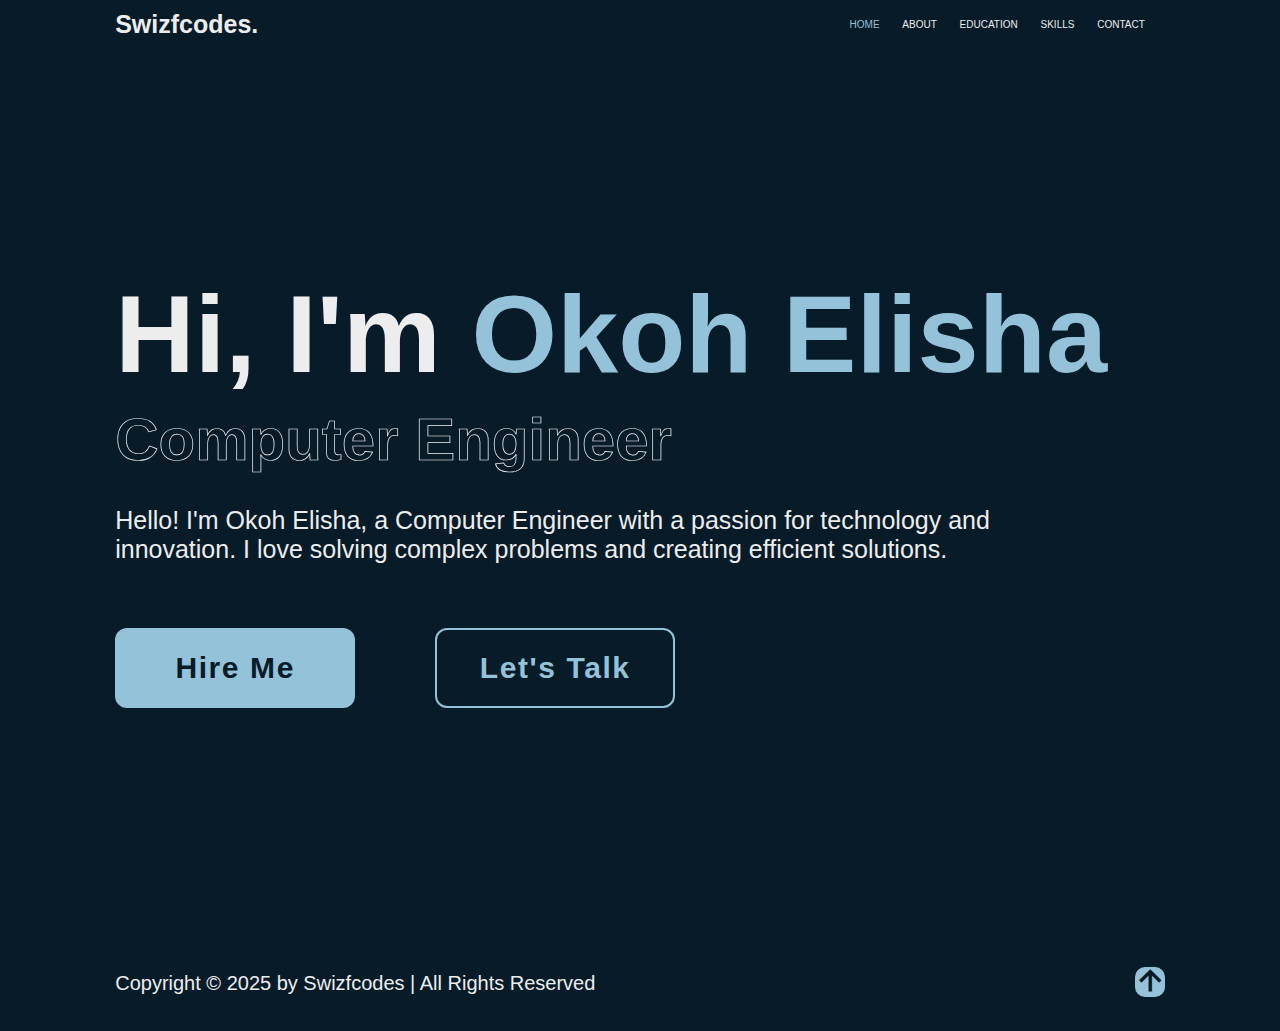
==== index.html @ 70e5c490 "Update index.html" ====
<!DOCTYPE html>
<html lang="en">
<head>
  <meta charset="UTF-8">
  <meta name="viewport" content="width=device-width, initial-scale=1.0">
  <title>Swizfcodes</title>
  <link rel="stylesheet" href="Styles/Header.css">
  <link rel="stylesheet" href="Styles/general.css">
  <link rel="stylesheet" href="Styles/Main.css">
  <link rel="stylesheet" href="Styles/footer.css">
  <link rel="stylesheet" href="Styles/Navbar.css">
   
    <!--box-icons-->
    <link  href="https://unpkg.com/boxicons@2.1.4/css/boxicons.min.css" rel="stylesheet">
</head>
<body>
  <!--- header design -->
  <Header class="my-portfolio-header">
    <a href="#" class="portfolio-logo">Swizfcodes.</a>

    <nav class="portfolio-navbar">
      <a href="http://127.0.0.1:5500/LEARN.JSCRIPT/portfolio/portfolio.html" class="home-active">HOME</a>
      <a href=http://127.0.0.1:5500/LEARN.JSCRIPT/portfolio/about.html>ABOUT</a>
      <a href="http://127.0.0.1:5500/LEARN.JSCRIPT/portfolio/education.html">EDUCATION</a>
      <a href="http://127.0.0.1:5500/LEARN.JSCRIPT/portfolio/skills.html">SKILLS</a>
      <a href="http://127.0.0.1:5500/LEARN.JSCRIPT/portfolio/contact.html">CONTACT</a>
      <a href=""></a>
    </nav>
  </Header>

    <!--- home-section design -->
  <section class="home">
    <div class="home-content">
      <h1> Hi, I'm <span>Okoh Elisha</span></h1>
      <div class="text-animate">
        <h3>Computer Engineer</h3>
      </div>
      <p>Hello! I'm Okoh Elisha, a Computer Engineer with a passion for technology and innovation. I love solving complex problems and creating efficient solutions.</p>
  
      <div class="btn-box">
        <a href="#">Hire Me</a>
        <a href="#">Let's Talk</a>
      </div>
    </div>
 
    <div class="home-imgHover"></div>
  </section>

  <footer>
    <div class="footer-text">
      <p>Copyright &copy; 2025 by Swizfcodes | All Rights Reserved</p>
    </div>

    <div class="footer-icon">
      <a href="#"><i class="bx bx-up-arrow-alt"></i></a>
    </div>
  </footer>
 
</body>
<script src="portfolio.js"></script>
</html>
---- Styles/Header.css ----
.my-portfolio-header{
  position: fixed;
  top: 0;
  left: 0;
  padding: 10px 9%;
  width: 100%;
  background: var(--bg-color);
  display: flex;
  flex-wrap: wrap;
  justify-content: space-between;
  align-items: center;
  z-index: 100;
}

.portfolio-logo{
  font-size: 25px;
  color: var(--text-color);
  font-weight: 600;
}
---- Styles/general.css ----
*{
  margin: 0;
  padding: 0;
  box-sizing: border-box;
  text-decoration: none;
  border: none;
  outline: none;
  scroll-behavior: smooth;
  font-family: "Poppins", sans-serif;
}

:root{
  --bg-color: #081b29;
  --second-bg-color: #112e42;
  --text-color: #ededed;
  --main-color: #94c2d8;
}

html{
  font-size: 10px;
  overflow-x: hidden;
}

body{
  background: var(--bg-color);
  color: var(--text-color);
  padding-top: 35px;
}
---- Styles/Main.css ----
section{
  min-height: 100vh;
  padding: 160px 9% 32px;
  display: flex;
  flex-wrap: wrap;
  align-items: self-start;
  padding: 0 9%;
  flex-direction: column;
  justify-content: center;
  background: url("/Images/home.jpg") no-repeat ;
  background-size: cover;
  background-position: center;
}

.home-content{
  max-width: 1000px;
}

.home-content h1{
  font-size: 110px;
  font-weight: 700;
  line-height: 1.3;
}

.home-content p{
  font-size: 25px;
  margin: 32px 0 64px;
  text-wrap: wrap;
}

.text-animate{
  position: relative;
  width: 600px;
}

.text-animate h3{
  font-size: 60px;
  font-weight: 700;
  text-wrap: wrap;
  color: transparent;
  -webkit-text-stroke: .7px var(--text-color);
}

.btn-box{
  position: relative;
  display: flex;
  justify-content: space-between;
  width: 560px;
  height: 80px;
}

.btn-box a{
  position: relative;
  display: flex;
  justify-content: center;
  align-items: center;
  width: 240px;
  height: 100%;
  background: var(--main-color);
  border: 2px solid var(--main-color);
  border-radius: 12px;
  font-size: 30px;
  font-weight: 600;
  letter-spacing: 1.6px;
  color: var(--bg-color);
  z-index: 1;
  overflow: hidden;
  transition: .5s;
}

.btn-box a:nth-child(2){
  background: transparent;
  color: var(--main-color);
}

.btn-box a:nth-child(2):hover{
  color: var(--bg-color);
}

.btn-box a:nth-child(2)::before{
  background: var(--main-color);
}

.btn-box a::before{
  content: '';
  position: absolute;
  top: 0;
  left: 0;
  width: 0;
  height: 100%;
  background: var(--bg-color);
  z-index: -1;
  transition: .5s;
}

.btn-box a:hover::before{
  width: 100%;
}

.home-links{
  margin-top: 120px;
  width: 170px;
  display: flex;
  justify-content: space-between;
}

.home-links a{
  position: relative;
  display: flex;
  justify-content: center;
  align-items: center;
  width: 40px;
  height: 40px;
  background: transparent;
  border: 2px solid var(--main-color);
  border-radius: 50%;
  font-size: 20px;
  color: var(--main-color);
  z-index: 1;
  overflow: hidden;
  transition: 0.5s;
}

.home-links a:hover{
  color: var(--bg-color);
}

.home-links a::before{
  content: '';
  position: absolute;
  top: 0;
  left: 0;
  width: 0;
  height: 100%;
  background: var(--main-color);
  z-index: -1;
  transition: .5s;
}

.home-links a:hover::before{
  width: 100%;
}

.home-imgHover{
  position: absolute;
  top: 0;
  right: 0;
  width: 38%;
  height: 100%;
  background: transparent;
}

.home-imgHover:hover{
  background: var(--bg-color);
  opacity: .8;
}

aboutsection{
  display: flex;
  justify-content: center;
  align-items: center;
  flex-direction: column;
  gap: 32px;
  min-height: 100vh;
  padding: 160px 9% 32px;
  background: var(--second-bg-color);
}

aboutsection h2{
  font-size: 80px;
  margin-bottom: 48px;
  text-align: center;
}

span{
  color: var(--main-color);
}

.about-img{
  position: relative;
  width: 400px;
  height: 400px;
  border-radius: 50%;
  display: flex;
  justify-content: center;
  align-items: center;
  border-radius: 50%;
}

.about-img img{
  width: 90%;
  height: 90%;
  border-radius: 50%;
 border: 4px solid var(--main-color);
}

.circle-spin{
  position: absolute;
  top: 50%;
  left: 50%;
  transform: translate(-50%, -50%) rotate(0);
  width: 100%;
  height: 100%;
  border-radius: 50%;
  border-top: 4px solid var(--second-bg-color);
  border-bottom: 3.2px solid var(--second-bg-color);
  border-left: 3.2px solid var(--main-color);
  border-right: 3.2px solid var(--main-color);
}

.about-content{
  text-align: center;
}

.about-content h3{
  font-size: 50px;
  color: transparent;
  -webkit-text-stroke: .7px var(--text-color);
}

.about-content p{
  font-size: 30px;
  margin: 32px 0 64px;
}

.btn-box.about{
  display: inline-block;
  width: 240px;
}

.btn-box.about a ::before{
  background: var(--second-bg-color);
}

education{
  display: flex;
  justify-content: center;
  align-items: center;
  flex-direction: column;
  gap: 32px;
  min-height: 100vh;
  padding: 160px 9% 32px;
  background: var(--bg-color);
}

education h2{
  font-size: 80px;
  margin-bottom: 48px;
  text-align: center;
  display: flex;
  justify-content: center;
}

.education-row{
  display: flex;
  flex-wrap: wrap;
  gap: 80px;
}

.education-column{
  flex: 1 1 480px;
}

.work-experience{
  font-size: 40px;
  margin: 0 0 25px 32px;
}

.education-box{
  border-left: 2px solid var(--main-color);
}

.education-content{
  position: relative;
  padding-left: 32px;
}

.education-content::before{
  content: "";
  position: absolute;
  top: 0;
  left: -1.2rem;
  width: 22px;
  height: 22px;
  background: var(--main-color);
  border-radius: 50%;
}


.content{
  position: relative;
  padding: 25px;
  border: 2px solid var(--main-color);line-height: 1.5;
  border-radius: 10px;
  margin-bottom: 30px;
  z-index: 1;
  overflow: hidden;
  
}

.content::before{
  content: '';
  position: absolute;
  top: 0;
  left: 0;
  width: 0;
  height: 100%;
  background: var(--second-bg-color);
  z-index: -1;
  transition: .5s;
}

.content:hover::before{
  width: 100%;
}

.content h3{
  font-size: 32px;
}

.content p{
  font-size: 13px;
  padding-top: 8px;
}

.year{
  font-size: 14px;
  color: var(--main-color);
  padding-bottom: 8px;
}

.year p{
  padding-right: 8px;
}

skills{
  display: flex;
  justify-content: center;
  align-items: center;
  flex-direction: column;
  gap: 32px;
  min-height: 100vh;
  padding: 160px 9% 32px;
  background: var(--second-bg-color);
}

.skills-row{
  display: flex;
  flex-wrap: wrap;
  gap: 80px;
  
}

skills h2{
  font-size: 80px;
  margin-bottom: 48px;
  text-align: center;
  display: flex;
  justify-content: center;
}

.skills-column{
  flex: 1 1 480px;
}

.my-skills{
  font-size: 40px;
  margin: 0 0 25px;
}

.skills-box .skills-content{
  position: relative;
  border: 2.2px solid var(--main-color);
  border-radius: 10px;
  padding: 8px 25px;
  z-index: 1;
  overflow: hidden;
}

.skills-box .skills-content::before{
  content: '';
  position: absolute;
  top: 0;
  left: 0;
  width: 0;
  height: 100%;
  background: var(--text-color);
  z-index: -1;
  transition: .5s;
}

.skills-content:hover::before{
width: 100%;
}

.progress{
  padding: 16px 0;
}

.progress h3{
  font-size: 27px;
  display: flex;
  justify-content: space-between;
}

.bar{
  height: 40px;
  border-radius: 10px;
  border: 4px solid var(--main-color);
  margin: 16px 0;
}

.bar span{
  display: block;
  height: 100%;
  border-radius: 5px;
  background: var(--bg-color);
}

.skills-column:nth-child(1) .progress:nth-child(1) .bar span{
  position: relative;
  border-radius: 10px;
  padding: 8px 25px;
  z-index: 1;
  overflow: hidden;
  width: 90%
}

.skills-column:nth-child(1) .progress:nth-child(1) .bar span::before{
  content: '';
  position: absolute;
  top: 0;
  left: 0;
  width: 0;
  height: 100%;
  background: rgb(70, 69, 69);
  z-index: -1;
  transition: .5s;
}

.skills-column:nth-child(1) .progress:nth-child(1) .bar span:hover::before{
  width: 100%;
}

.skills-column:nth-child(1) .progress:nth-child(2) .bar span{
  position: relative;
  border-radius: 10px;
  padding: 8px 25px;
  z-index: 1;
  overflow: hidden;
  width: 90%
}

.skills-column:nth-child(1) .progress:nth-child(2) .bar span::before{
  content: '';
  position: absolute;
  top: 0;
  left: 0;
  width: 0;
  height: 100%;
  background: rgb(70, 69, 69);
  z-index: -1;
  transition: .5s;
}

.skills-column:nth-child(1) .progress:nth-child(2) .bar span:hover::before{
  width: 100%;
}

.skills-column:nth-child(1) .progress:nth-child(3) .bar span{
  position: relative;
  border-radius: 10px;
  padding: 8px 25px;
  z-index: 1;
  overflow: hidden;
  width: 60%
}

.skills-column:nth-child(1) .progress:nth-child(3) .bar span::before{
  content: '';
  position: absolute;
  top: 0;
  left: 0;
  width: 0;
  height: 100%;
  background: rgb(70, 69, 69);
  z-index: -1;
  transition: .5s;
}

.skills-column:nth-child(1) .progress:nth-child(3) .bar span:hover::before{
  width: 100%;
}

.skills-column:nth-child(1) .progress:nth-child(4) .bar span{
  position: relative;
  border-radius: 10px;
  padding: 8px 25px;
  z-index: 1;
  overflow: hidden;
  width: 50%
}

.skills-column:nth-child(1) .progress:nth-child(4) .bar span::before{
  content: '';
  position: absolute;
  top: 0;
  left: 0;
  width: 0;
  height: 100%;
  background: rgb(70, 69, 69);
  z-index: -1;
  transition: .5s;
}

.skills-column:nth-child(1) .progress:nth-child(4) .bar span:hover::before{
  width: 100%;
}

.skills-column:nth-child(2) .progress:nth-child(1) .bar span{
  position: relative;
  border-radius: 10px;
  padding: 8px 25px;
  z-index: 1;
  overflow: hidden;
  width: 80%
}

.skills-column:nth-child(2) .progress:nth-child(1) .bar span::before{
  content: '';
  position: absolute;
  top: 0;
  left: 0;
  width: 0;
  height: 100%;
  background: rgb(70, 69, 69);
  z-index: -1;
  transition: .5s;
}

.skills-column:nth-child(2) .progress:nth-child(1) .bar span:hover::before{
  width: 100%;
}

.skills-column:nth-child(2) .progress:nth-child(2) .bar span{
  position: relative;
  border-radius: 10px;
  padding: 8px 25px;
  z-index: 1;
  overflow: hidden;
  width: 70%
}

.skills-column:nth-child(2) .progress:nth-child(2) .bar span::before{
  content: '';
  position: absolute;
  top: 0;
  left: 0;
  width: 0;
  height: 100%;
  background: rgb(70, 69, 69);
  z-index: -1;
  transition: .5s;
}

.skills-column:nth-child(2) .progress:nth-child(2) .bar span:hover::before{
  width: 100%;
}

.skills-column:nth-child(2) .progress:nth-child(3) .bar span{
  position: relative;
  border-radius: 10px;
  padding: 8px 25px;
  z-index: 1;
  overflow: hidden;
  width: 60%
}

.skills-column:nth-child(2) .progress:nth-child(3) .bar span::before{
  content: '';
  position: absolute;
  top: 0;
  left: 0;
  width: 0;
  height: 100%;
  background: rgb(70, 69, 69);
  z-index: -1;
  transition: .5s;
}

.skills-column:nth-child(2) .progress:nth-child(3) .bar span:hover::before{
  width: 100%;
}

.skills-column:nth-child(2) .progress:nth-child(4) .bar span{
  position: relative;
  border-radius: 10px;
  padding: 8px 25px;
  z-index: 1;
  overflow: hidden;
  width: 75%
}

.skills-column:nth-child(2) .progress:nth-child(4) .bar span::before{
  content: '';
  position: absolute;
  top: 0;
  left: 0;
  width: 0;
  height: 100%;
  background: rgb(70, 69, 69);
  z-index: -1;
  transition: .5s;
}

.skills-column:nth-child(2) .progress:nth-child(4) .bar span:hover::before{
  width: 100%;
}

contact{
  display: flex;
  justify-content: center;
   align-items: center;
   flex-direction: column;
   gap: 32px;
   min-height: 100vh;
   padding: 160px 9% 32px;
}

contact h2{
  font-size: 80px;
  margin-bottom: 48px;
  text-align: center;
}

form{ 
  max-width: 4200px;
  margin: 0 auto;
  text-align: center;
}

.input-box{
  position: relative;
  display: flex;
  justify-content: space-between;
  flex-wrap: wrap;
}

.input-field{
  position: relative;
  width: 49%;
  margin: 13px 0;
}

.input-field input, 
.text-field textarea{
  width: 100%;
  height: 100%;
  padding: 25px;
  font-size: 26px;
  color: var(--text-color);
  background: transparent;
  border-radius: 10px;
  border: 4px solid var(--main-color);
}

.input-field input::placeholder, 
.text-field textarea::placeholder{
  color: var(--text-color);
}

form .focus{
  content: '';
  position: absolute;
  top: 0;
  left: 0;
  width: 0;
  height: 100%;
  background: var(--second-bg-color);
  z-index: -1;
  border-radius: 10px;
  transition: 0.5s;
}

.input-field input:focus~.focus,
.input-field input:valid~.focus,
.text-field textarea:focus~.focus,
.text-field textarea:valid~.focus{
  width: 100%;
}

.text-field{
  position: relative;
  margin: 10px 0 45px;
  display: flex;
}

.text-field textarea{
  resize: none;
}

.btn-box.contact{
  display: inline-block;
  width: 240px;
}


.tooltip-wrapper {
  position: relative;
  display: inline-block;
  cursor: pointer;
}

.twitter-handle {
  color: #1DA1F2;
  text-decoration: none;
  font-weight: 600;
}

.tooltip-box {
  display: none;
  position: absolute;
  top: 110%;
  left: 0;
  background-color: white;
  color: #333;
  border: 1px solid #ccc;
  border-radius: 10px;
  box-shadow: 0 4px 12px rgba(0, 0, 0, 0.1);
  padding: 15px;
  width: 250px;
  z-index: 100;
}

.tooltip-wrapper:hover .tooltip-box {
  display: block;
}

.profile-header {
  display: flex;
  align-items: center;
}

.profile-header img {
  width: 40px;
  height: 40px;
  border-radius: 50%;
  margin-right: 10px;
}

.profile-info h3 {
  margin: 0;
  font-size: 14px;
  font-weight: bold;
}

.profile-info p {
  margin: 0;
  font-size: 12px;
  color: #777;
}

.profile-bio {
  margin-top: 10px;
  font-size: 13px;
}

.profile-footer {
  margin-top: 10px;
  font-size: 11px;
  color: #aaa;
}

/* Optional arrow */
.tooltip-box::before {
  content: '';
  position: absolute;
  top: -8px;
  left: 20px;
  border-width: 8px;
  border-style: solid;
  border-color: transparent transparent white transparent;
}

.tooltip-wrapper {
  position: relative;
  display: inline-block;
  cursor: pointer;
}

.facebook-name {
  color: #1877F2;
  font-weight: 600;
  text-decoration: none;
}

.tooltip-box {
  display: none;
  position: absolute;
  top: 110%;
  left: 0;
  background-color: white;
  color: #333;
  border: 1px solid #ddd;
  border-radius: 10px;
  box-shadow: 0 6px 16px rgba(0, 0, 0, 0.1);
  padding: 15px;
  width: 280px;
  z-index: 100;
}

.tooltip-wrapper:hover .tooltip-box {
  display: block;
}

.profile-header {
  display: flex;
  align-items: center;
}

.profile-header img {
  width: 48px;
  height: 48px;
  border-radius: 50%;
  margin-right: 12px;
}

.profile-info h3 {
  margin: 0;
  font-size: 15px;
  font-weight: bold;
}

.profile-info p {
  margin: 2px 0 0;
  font-size: 13px;
  color: #666;
}

.profile-bio {
  margin-top: 10px;
  font-size: 13px;
}

.profile-footer {
  margin-top: 10px;
  font-size: 12px;
  color: #999;
}

.tooltip-box::before {
  content: '';
  position: absolute;
  top: -8px;
  left: 20px;
  border-width: 8px;
  border-style: solid;
  border-color: transparent transparent white transparent;
}


.tooltip-wrapper {
  position: relative;
  display: inline-block;
  cursor: pointer;
}

.whatsapp-name {
  color: #25D366;
  font-weight: 600;
  text-decoration: none;
}

.tooltip-box {
  display: none;
  position: absolute;
  top: 110%;
  left: 0;
  background-color: #fff;
  color: #222;
  border: 1px solid #ddd;
  border-radius: 10px;
  box-shadow: 0 6px 16px rgba(0, 0, 0, 0.08);
  padding: 15px;
  width: 250px;
  z-index: 100;
}

.tooltip-wrapper:hover .tooltip-box {
  display: block;
}

.profile-header {
  display: flex;
  align-items: center;
}

.profile-header img {
  width: 48px;
  height: 48px;
  border-radius: 50%;
  margin-right: 12px;
}

.profile-info h3 {
  margin: 0;
  font-size: 15px;
  font-weight: bold;
}

.profile-info p {
  margin: 2px 0 0;
  font-size: 13px;
  color: #555;
}

.profile-status {
  margin-top: 10px;
  font-size: 13px;
  color: #444;
  font-style: italic;
}

.profile-footer {
  margin-top: 10px;
  font-size: 12px;
  color: #888;
}

.tooltip-box::before {
  content: '';
  position: absolute;
  top: -8px;
  left: 20px;
  border-width: 8px;
  border-style: solid;
  border-color: transparent transparent white transparent;
}
---- Styles/footer.css ----
footer{
  display: flex;
  justify-content: space-between;
  align-items: center;
  flex-wrap: wrap;
  padding: 32px 9%;
  background: var(--bg-color);
}

.footer-text p{
  font-size: 20px;
}

.footer-icon a{
  position: relative;
  display: inline-flex;
  justify-content: center;
  align-items: center;
  width: 30px;
  height: 30px;
  padding: 8px;
  background: var(--main-color);
  border: 2px solid var(--main-color);
  border-radius: 10px;
  z-index: 1;
  overflow: hidden;
}

.footer-icon a::before{
  content: '';
  position: absolute;
  top: 0;
  left: 0;
  width: 0;
  height: 100%;
  background: var(--second-bg-color);
  z-index: -1;
  border-radius: 10px;
  transition: 0.5s;
}

.footer-icon a:hover::before{
  width: 100%;
}

.footer-icon a i{
  font-size: 40px;
  color: var(--bg-color);
  transform: .5s;
}

.footer-icon a:hover i{
  color: var(--main-color);
}
---- Styles/Navbar.css ----
.portfolio-navbar a{
  font-size: 10px;
  color: var(--text-color);
  font-weight: 500;
  margin-left: 20px;
  transition: 0.5s;
}

.portfolio-navbar a:hover,
.portfolio-navbar a.home-active{
  color: var(--main-color);
}

#menu-icon{
  font-size: 15px;
  color: var(--text-color);
  cursor: pointer;
}
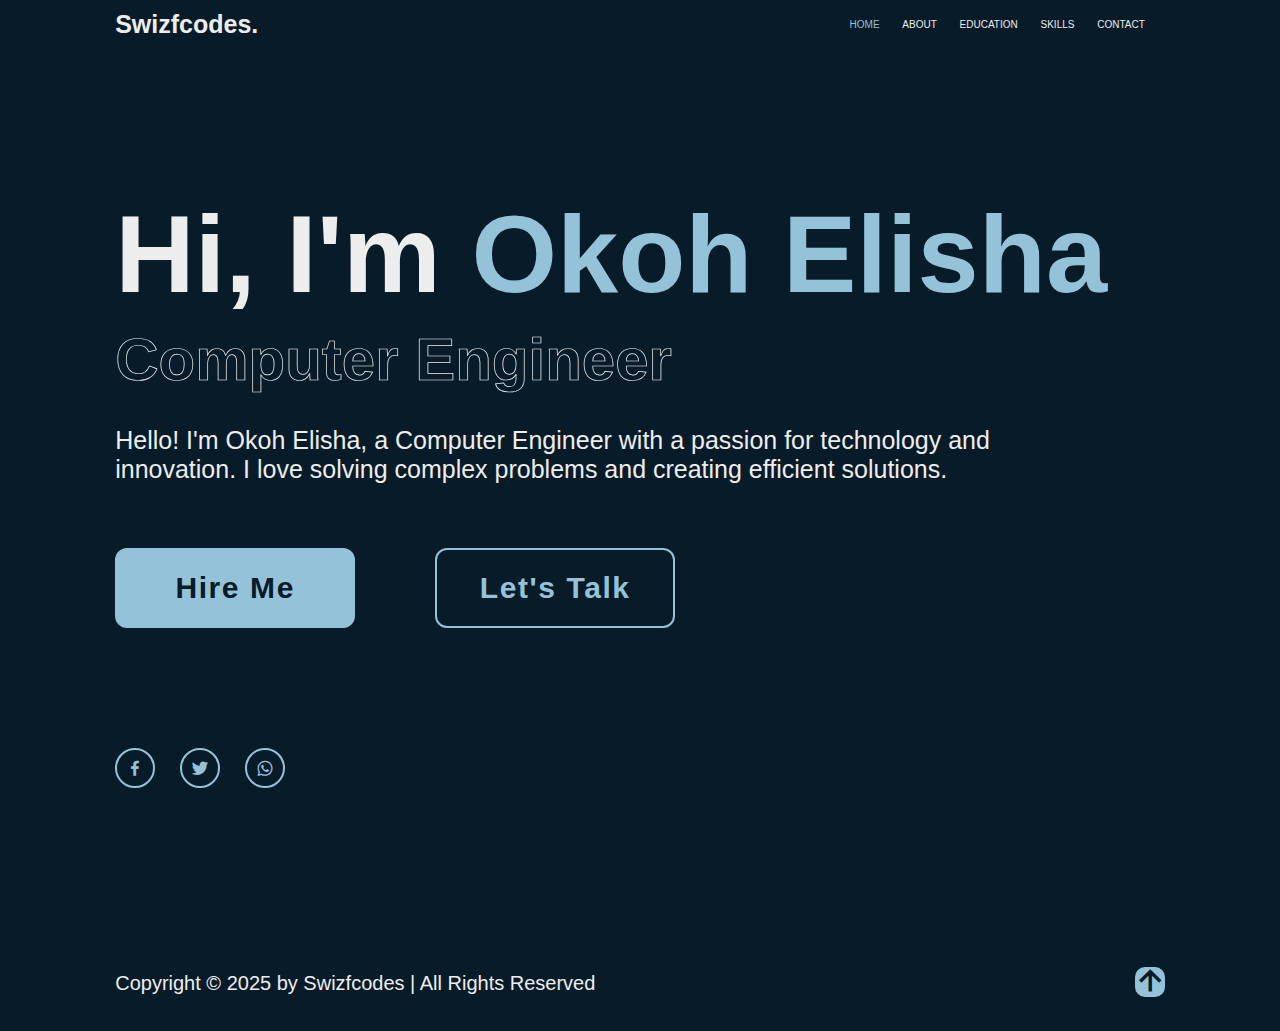
==== commit f89ded1d: "Update index.html" ====
--- a/index.html
+++ b/index.html
@@ -38,12 +38,71 @@
       <p>Hello! I'm Okoh Elisha, a Computer Engineer with a passion for technology and innovation. I love solving complex problems and creating efficient solutions.</p>
   
       <div class="btn-box">
-        <a href="#">Hire Me</a>
-        <a href="#">Let's Talk</a>
+        <a href="">Hire Me</a>
+        <a href="">Let's Talk</a>
       </div>
     </div>
  
     <div class="home-imgHover"></div>
+
+     <div class="home-links about">
+        <div class="tooltip-wrapper">
+          <span class="facebook-name"><a href=""><i class="bx bxl-facebook"></i></a></span>
+          <div class="tooltip-box">
+            <div class="profile-header">
+              <img src="/LEARN.JSCRIPT/portfolio/photos/port-img.png" alt="Profile Picture">
+              <div class="profile-info">
+                <h3>Elisha Okoh</h3>
+                <p>Software Engineer at Hicad Systems Ltd</p>
+              </div>
+            </div>
+            <div class="profile-bio">
+              Passionate about tech & education.
+            </div>
+            <div class="profile-footer">
+            📍 Lagos,Nigeria• 🎓University of Benin-City
+            </div>
+          </div>
+        </div>
+
+        <div class="tooltip-wrapper">
+          <span class="twitter-handle"><a href=""><i class="bx bxl-twitter"></i></a></span>
+          <div class="tooltip-box">
+            <div class="profile-header">
+              <img src="/LEARN.JSCRIPT/portfolio/photos/my-twt-profile.jpg" alt="Profile Picture">
+              <div class="profile-info">
+                <h3>@Swifty7E</h3>
+                <p>console.log(SWE77😎)</p> 
+              </div>
+            </div>
+            <div class="profile-bio">
+              || Crypto||   ||Web3||   ||Computer & Software Engineer||   ||Barça||
+            </div>
+            <div class="profile-footer">
+              👥 12 Followers • 📍 Lagos, Nigeria
+            </div>
+          </div>
+        </div>
+
+        <div class="tooltip-wrapper">
+          <span class="whatsapp-name"><a href=""><i class="bx bxl-whatsapp"></i></a></span>
+          <div class="tooltip-box">
+            <div class="profile-header">
+              <img src="/LEARN.JSCRIPT/portfolio/photos/my-wa-img.jpg" alt="Profile Picture">
+              <div class="profile-info">
+                <h3>OKoh Elisha</h3>
+                <p>📞 +234 911 458 0151</p>
+              </div>
+            </div>
+            <div class="profile-status">
+              "Available to chat. Let's build something great!"
+            </div>
+            <div class="profile-footer">
+              🕒 online
+            </div>
+          </div>
+        </div>
+      </div>
   </section>
 
   <footer>
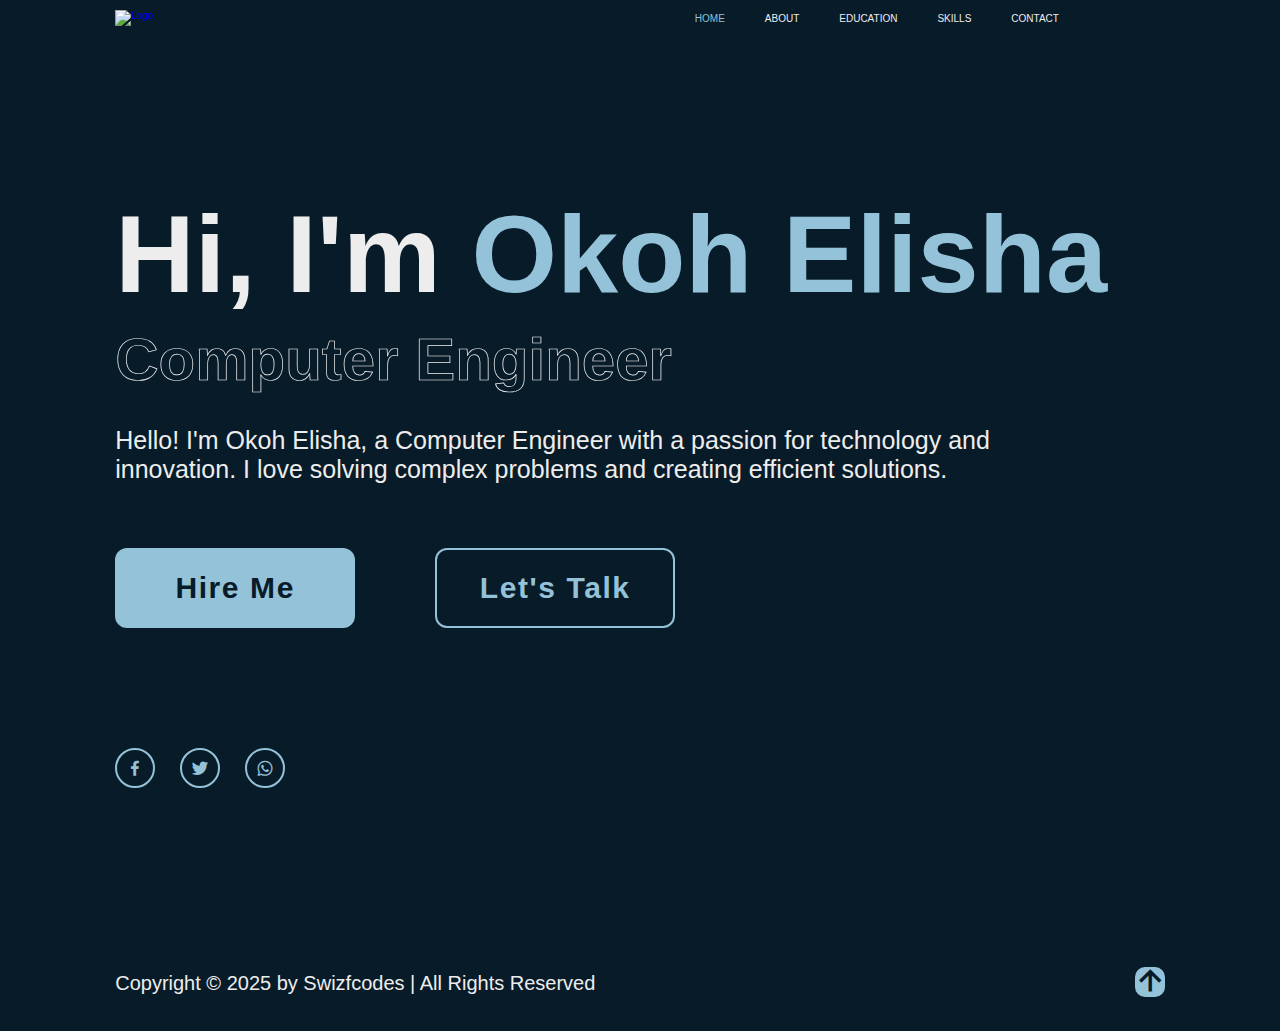
==== commit b28c11f9: "Add files via upload" ====
--- a/index.html
+++ b/index.html
@@ -16,14 +16,16 @@
 <body>
   <!--- header design -->
   <Header class="my-portfolio-header">
-    <a href="#" class="portfolio-logo">Swizfcodes.</a>
+    <a href="#" class="portfolio-logo">
+      <img src="/swizfcodes-website/photos/My-port-logo.png" alt="Logo">
+    </a>
 
     <nav class="portfolio-navbar">
-      <a href="http://127.0.0.1:5500/LEARN.JSCRIPT/portfolio/portfolio.html" class="home-active">HOME</a>
-      <a href=http://127.0.0.1:5500/LEARN.JSCRIPT/portfolio/about.html>ABOUT</a>
-      <a href="http://127.0.0.1:5500/LEARN.JSCRIPT/portfolio/education.html">EDUCATION</a>
-      <a href="http://127.0.0.1:5500/LEARN.JSCRIPT/portfolio/skills.html">SKILLS</a>
-      <a href="http://127.0.0.1:5500/LEARN.JSCRIPT/portfolio/contact.html">CONTACT</a>
+      <a href="http://swizfcodes.github.io/swizfcodes-website/index.html" class="home-active">HOME</a>
+      <a href="http://swizfcodes.github.io/swizfcodes-website/about.html">ABOUT</a>
+      <a href="http://swizfcodes.github.io/swizfcodes-website/education.html">EDUCATION</a>
+      <a href="http://swizfcodes.github.io/swizfcodes-website/skills.html">SKILLS</a>
+      <a href="http://swizfcodes.github.io/swizfcodes-website/contact.html">CONTACT</a>
       <a href=""></a>
     </nav>
   </Header>
@@ -58,7 +60,7 @@
             </div>
             <div class="profile-bio">
               Passionate about tech & education.
-            </div>
+            </div> 
             <div class="profile-footer">
             📍 Lagos,Nigeria• 🎓University of Benin-City
             </div>
@@ -114,7 +116,7 @@
       <a href="#"><i class="bx bx-up-arrow-alt"></i></a>
     </div>
   </footer>
- 
+  
 </body>
 <script src="portfolio.js"></script>
 </html>
--- a/Styles/Header.css
+++ b/Styles/Header.css
@@ -12,8 +12,18 @@
   z-index: 100;
 }
 
-.portfolio-logo{
-  font-size: 25px;
-  color: var(--text-color);
-  font-weight: 600;
-}+.my-portfolio-header img{
+  width: 250px;
+  height: 60px;
+  margin-left: 0;
+}
+
+nav{
+  display: flex;
+  align-items: center;
+  gap: 20px;
+  margin-right: 10px;
+  flex: 1;
+  max-width: 480px;
+  font-size: 20px;
+}
--- a/Styles/Main.css
+++ b/Styles/Main.css
@@ -361,6 +361,7 @@
 
 .skills-column{
   flex: 1 1 480px;
+  width: 480px;
 }
 
 .my-skills{
@@ -935,4 +936,4 @@
   border-width: 8px;
   border-style: solid;
   border-color: transparent transparent white transparent;
-}+}
